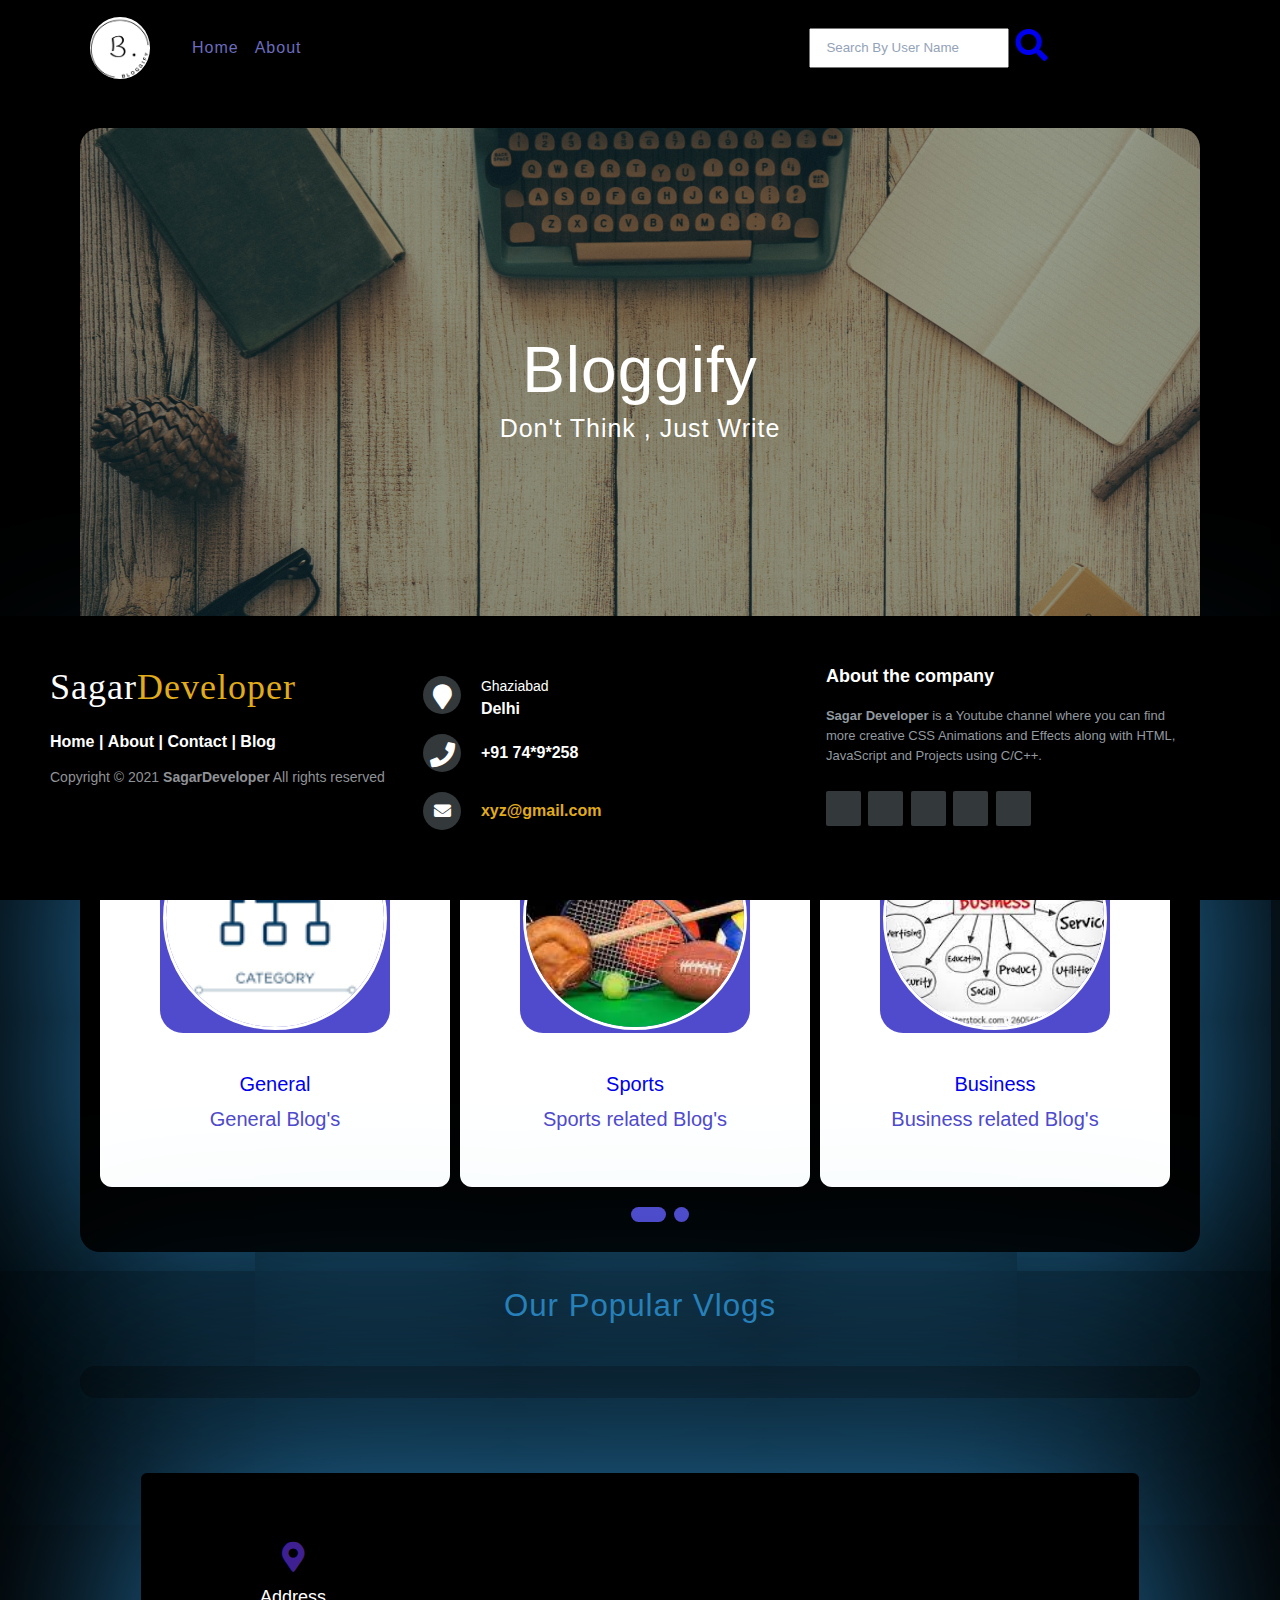
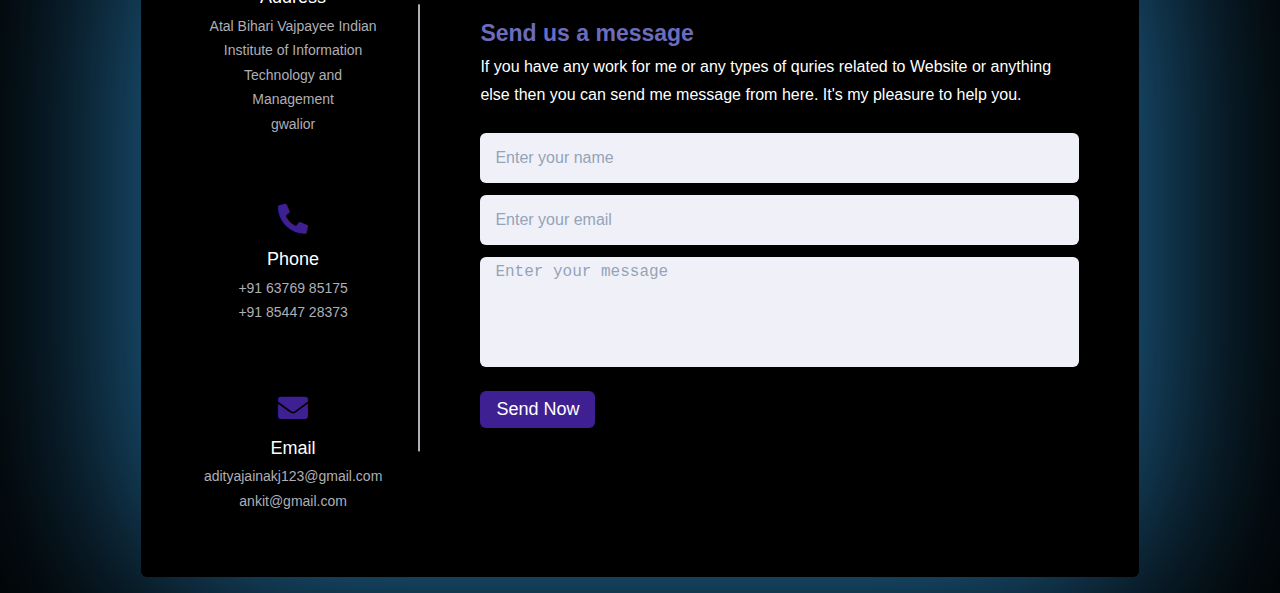
==== index.html @ 03b2f864 "first commit of frontend" ====
<!DOCTYPE html>
<html lang="en">

<head>
  <meta charset="UTF-8" />
  <meta http-equiv="X-UA-Compatible" content="IE=edge" />
  <meta name="viewport" content="width=device-width, initial-scale=1.0" />
  <title>Simply Blog || Start</title>
  <!-- favicon -->
  <link rel="shortcut icon" href="./assets/webkriti_blog.png" type="image/x-icon" />
  <!-- normalize -->
  <link rel="stylesheet" href="./css/normalize.css" />
  <link rel="stylesheet" href="./css/alert.css">
  <!-- font-awesome -->
  <link rel="stylesheet" href="https://cdnjs.cloudflare.com/ajax/libs/font-awesome/5.14.0/css/all.min.css" />
  <!-- main css -->
  <link rel="stylesheet" href="./css/main.css" />
  <link rel="stylesheet" href="./css/navbar.css">
</head>
<style>
  .checkbox {
    opacity: 0;
    position: absolute;
  }

  .checkbox-label {
    background-color: #111;
    width: 50px;
    height: 26px;
    border-radius: 50px;
    position: relative;
    padding: 5px;
    cursor: pointer;
    display: flex;
    justify-content: space-between;
    align-items: center;
  }

  .fa-moon {
    color: #f1c40f;
  }

  .fa-sun {
    color: #f39c12;
  }

  .checkbox-label .ball {
    background-color: #fff;
    width: 22px;
    height: 22px;
    position: absolute;
    left: 2px;
    top: 2px;
    border-radius: 50%;
    transition: transform 0.2s linear;
  }

  .checkbox:checked+.checkbox-label .ball {
    transform: translateX(24px);
  }

  /*  Support me if you like it */
  .support {
    position: absolute;
    right: 20px;
    bottom: 20px;
  }

  .support a {
    color: #292c35;
    font-size: 32px;
    backface-visibility: hidden;
    display: inline-block;
    transition: transform 0.2s ease;
  }

  .support a:hover {
    transform: scale(1.1);
  }
</style>

<body>

  <!-- nav-bar -->
  <nav class="navbar">
    <!-- header -->
    <div class="nav-center">
      <div class="nav-header">

        <a href="index.html" class="nav-logo"><img src="./assets/webkriti_blog.png" class="logo_bloggify" alt=""></a>
        <button type="button" class="btn nav-btn">
          <i class="fas fa-align-justify"></i>

        </button>
      </div>
      <!-- links -->
      <div class="nav-links">
        <div class="arrange">
          <a href="index.html" class="nav-link">Home</a>
          <a href="about.html" class="nav-link">
            About</a>
          <!-- <a href="tag-template.html" class="nav-link">Tags
          </a> -->
        </div>
        <div class="search_side">
          <div>
            <table>
              <tr>
                <th style="color: black;"> <input type="text" placeholder="Search By User Name" id="search"
                    style=" width: 200px; color: black; padding: 15px;"></th>
                <th> <a href="./search_user.html" style="margin-left: 5px ;"><i class="fa fa-search  fa-2x"
                      aria-hidden="true" id="search_icon"></i></a></th>
              </tr>
            </table>
          </div>
        </div>

        <div class="nav-link contact-link">
          <b id="sign_in"></b>

        </div>


      </div>
  </nav>
  <div id="alert">

  </div>
  <!-- end of nav -->
  <!-- main -->
  <main class="page">
    <header class="hero">

      <div class="hero-container">
        <div class="hero-text">
          <h1>Bloggify</h1>
          <h4>Don't think , just write</h4>
        </div>
      </div>

    </header>
    <!-- end of header -->
    <!-- recipies container -->
    <div class="catagories-heading">
      <h3>Top catogories</h3>
    </div>
    <div class="container1">
      <input type="radio" name="dot" id="one">
      <input type="radio" name="dot" id="two">
      <div class="main-carda">
        <div class="cardsa">
          <div class="carda">
            <a href="./catagories.html?General">
              <div class="content" id="general">
                <div class="img">
                  <img src="category_images/general_images.png" alt="">
                </div>
                <div class="details">
                  <div class="name">General</div>
                  <div class="job">General Blog's</div>
                </div>
              </div>
            </a>

          </div>
          <div class="carda">
            <a href="./catagories.html?Sports">
              <div class="content" id="sports">
                <div class="img">
                  <img src="category_images/sports.jpg" alt="">
                </div>
                <div class="details">
                  <div class="name">Sports</div>
                  <div class="job">Sports related Blog's</div>
                </div>
              </div>
            </a>

          </div>
          <div class="carda">
            <a href="./catagories.html?Business">
              <div class="content" id="business">
                <div class="img">
                  <img src="category_images/business.jpg" alt="">
                </div>
                <div class="details">
                  <div class="name">Business</div>
                  <div class="job">Business related Blog's</div>
                </div>
              </div>
          </div>
          </a>

        </div>
        <div class="cardsa">
          <div class="carda">
            <a href="./catagories.html?Lifestyle">
              <div class="content" id="lifestyle">
                <div class="img">
                  <img src="category_images/lifestyle.jpg" alt="">
                </div>
                <div class="details">
                  <div class="name">Lifestyle</div>
                  <div class="job">Lifestyle related Blog's</div>
                </div>
              </div>
            </a>

          </div>
          <div class="carda">
            <a href="./catagories.html?Techonology" onclick="all_blogs()">
              <div class="content" id="techonology">
                <div class="img">
                  <img src="category_images/technology.jpg" alt="">
                </div>
                <div class="details">
                  <div class="name">Techonology</div>
                  <div class="job">Techonology related Blog's</div>
                </div>
              </div>
            </a>

          </div>
          <div class="carda">
            <a href="./catagories.html?Health" onclick="all_blogs()">
              <div class="content" id="health">
                <div class="img">
                  <img src="category_images/health.jpg" alt="">
                </div>
                <div class="details">
                  <div class="name">Health</div>
                  <div class="job">Health Related Blog's</div>
                </div>
              </div>
            </a>

          </div>
        </div>
      </div>
      <div class="button">
        <label for="one" class=" active one"></label>
        <label for="two" class="two"></label>
      </div>
    </div>

    <section class="recipes-container">

      <!-- end tags container -->
      <div class="vlogs-list-heading">
        <div class="vlog-heading-helper">
          <p>
          <h3>Our Popular vlogs</h3>
          </p>
        </div>


      </div>
      <div class="recipes-list" id="blogs_cur" style="width: 100%;">
        <!-- single recipe -->
      </div>

      <!-- end recipies container -->
      <!-- beginning of top vlogger container -->


      <!-- </div>
         </div> -->

    </section>
  </main>

  <div class="contact_form">
    <div class="contact_container">
      <div class="contact_content">
        <div class="left-side">
          <div class="address details">
            <i class="fas fa-map-marker-alt"></i>
            <div class="topic">Address</div>
            <div class="text-one">Atal Bihari Vajpayee Indian Institute of Information Technology and Management</div>
            <div class="text-two">gwalior</div>
          </div>
          <div class="phone details">
            <i class="fas fa-phone-alt"></i>
            <div class="topic">Phone</div>
            <div class="text-one">+91 63769 85175</div>
            <div class="text-two">+91 85447 28373</div>
          </div>
          <div class="email details">
            <i class="fas fa-envelope"></i>
            <div class="topic">Email</div>
            <div class="text-one">adityajainakj123@gmail.com</div>
            <div class="text-two">ankit@gmail.com</div>
          </div>
        </div>
        <div class="right-side">
          <div class="topic-text">Send us a message</div>
          <p>If you have any work for me or any types of quries related to Website or anything else then you can send me
            message from here. It's my pleasure to help you.</p>
          <form action="#">
            <div class="input-box">
              <input type="text" id="contact_name" placeholder="Enter your name">
            </div>
            <div class="input-box">
              <input type="text" id="contact_email" placeholder="Enter your email">
            </div>
            <div class="input-box message-box">
              <textarea id="contact_message" placeholder="Enter your message"></textarea>
            </div>
            <div class="button">
              <input type="button" id="send_now" value="Send Now">
            </div>
          </form>
        </div>
      </div>
    </div>


  </div>



  <!-- end of main  -->
  <footer class="footer-distributed">

    <div class="footer-left">
      <h3>Sagar<span>Developer</span></h3>

      <p class="footer-links">
        <a href="#">Home</a>
        |
        <a href="#">About</a>
        |
        <a href="#">Contact</a>
        |
        <a href="#">Blog</a>
      </p>

      <p class="footer-company-name">Copyright © 2021 <strong>SagarDeveloper</strong> All rights reserved</p>
    </div>

    <div class="footer-center">
      <div>
        <i class="fa fa-map-marker"></i>
        <p><span>Ghaziabad</span>
          Delhi</p>
      </div>

      <div>
        <i class="fa fa-phone"></i>
        <p>+91 74*9*258</p>
      </div>
      <div>
        <i class="fa fa-envelope"></i>
        <p><a href="mailto:sagar00001.co@gmail.com">xyz@gmail.com</a></p>
      </div>
    </div>
    <div class="footer-right">
      <p class="footer-company-about">
        <span>About the company</span>
        <strong>Sagar Developer</strong> is a Youtube channel where you can find more creative CSS Animations
        and
        Effects along with
        HTML, JavaScript and Projects using C/C++.
      </p>
      <div class="footer-icons">
        <a href="#"><i class="fa fa-facebook"></i></a>
        <a href="#"><i class="fa fa-instagram"></i></a>
        <a href="#"><i class="fa fa-linkedin"></i></a>
        <a href="#"><i class="fa fa-twitter"></i></a>
        <a href="#"><i class="fa fa-youtube"></i></a>
      </div>
    </div>
  </footer>
  <script src="./Bconnection/contact_form.js"></script>
  <script src="./Bconnection/all_blogs_type.js"></script>
  <script src="./Bconnection/searchbyname.js"></script>
  <script src="./Bconnection/navbar.js"></script>
</body>
<script src="./js/app.js">
</script>

</html>
---- css/alert.css ----
.alert {
    padding: 20px;
    background-color: #f44336;
    color: white;
  }
  
  .closebtn {
    margin-left: 15px;
    color: white;
    font-weight: bold;
    float: right;
    font-size: 22px;
    line-height: 20px;
    cursor: pointer;
    transition: 0.3s;
  }
  
  .closebtn:hover {
    color: black;
  }
---- css/main.css ----
*,
::after,
::before {
  box-sizing: border-box;
}
/* handling scroll bar */
  ::-webkit-scrollbar{
   width: 1em;
   height: 1em;
}
::-webkit-scrollbar-track{
  background: linear-gradient(120deg,#2980b9, #8e44ad);
  
  border-radius: 100vw;
  
}

 ::-webkit-scrollbar-thumb{
  background-color: #3c3799;
  border: 0.25em solid #3c3799;
  border-radius: 100vw;
} 


@import url('https://fonts.googleapis.com/css2?family=Roboto:wght@400;500;600&family=Montserrat&display=swap');
html {
  font-size: 100%;
} /*16px*/

:root {
  /* colors */
  --primary-100: #e2e0ff;
  --primary-200: #c1beff;
  --primary-300: #a29dff;
  --primary-400: #837dff;
  --primary-500: #645cff;
  --primary-600: #504acc;
  --primary-700: #3c3799;
  --primary-800: #282566;
  --primary-900: #141233;

  /* grey */
  --grey-50: #f8fafc;
  --grey-100: #f1f5f9;
  --grey-200: #e2e8f0;
  --grey-300: #cbd5e1;
  --grey-400: #94a3b8;
  --grey-500: #64748b;
  --grey-600: #475569;
  --grey-700: #334155;
  --grey-800: #1e293b;
  --grey-900: #0f172a;
  /* rest of the colors */
  --black: #222;
  --white: #fff;
  --red-light: #f8d7da;
  --red-dark: #842029;
  --green-light: #d1e7dd;
  --green-dark: #0f5132;

  /* fonts  */
  --headingFont: 'Roboto', sans-serif;
  --bodyFont: 'Nunito', sans-serif;
  --smallText: 0.7em;
  /* rest of the vars */
  --backgroundColor: var(--grey-50);
  --textColor: var(--grey-900);
  --borderRadius: 0.25rem;
  --letterSpacing: 1px;
  --transition: 0.3s ease-in-out all;
  --max-width: 1120px;
  --fixed-width: 600px;

  /* box shadow*/
  --shadow-1: 0 1px 3px 0 rgba(0, 0, 0, 0.1), 0 1px 2px 0 rgba(0, 0, 0, 0.06);
  --shadow-2: 0 4px 6px -1px rgba(0, 0, 0, 0.1),
    0 2px 4px -1px rgba(0, 0, 0, 0.06);
  --shadow-3: 0 10px 15px -3px rgba(0, 0, 0, 0.1),
    0 4px 6px -2px rgba(0, 0, 0, 0.05);
  --shadow-4: 0 20px 25px -5px rgba(0, 0, 0, 0.1),
    0 10px 10px -5px rgba(0, 0, 0, 0.04);
}
*{
  margin: 0;
  padding: 0;
}
body {
  /* background: var(--backgroundColor); */
  /* background: linear-gradient(120deg,#2980b9, #8e44ad); */
  background-color: black;
  font-family: var(--bodyFont);
  font-weight: 400;
  line-height: 1.75;
  color: var(--textColor);
 
 
  
 
}

p {
  margin-top: 0;
  margin-bottom: 1.5rem;
  max-width: 40em;
}

h1,
h2,
h3,
h4,
h5 {
  margin: 0;
  margin-bottom: 1.38rem;
  font-family: var(--headingFont);
  font-weight: 400;
  line-height: 1.3;
  text-transform: capitalize;
  letter-spacing: var(--letterSpacing);
}

h1 {
  margin-top: 0;
  font-size: 3.052rem;
}

h2 {
  font-size: 2.441rem;
}

h3 {
  font-size: 1.953rem;
}

h4 {
  font-size: 1.563rem;
}

h5 {
  font-size: 1.25rem;
}

small,
.text-small {
  font-size: var(--smallText);
}

a {
  text-decoration: none;
}
ul {
  list-style-type: none;
  padding: 0;
}

.img {
  width: 100%;
  display: block;
  object-fit: cover;
}
/* buttons */

.btn {
  cursor: pointer;
  color: var(--white);
  /* background: var(--primary-500); */
  background-color: black;
  border: transparent;
  border-radius: var(--borderRadius);
  letter-spacing: var(--letterSpacing);
  padding: 0.375rem 0.75rem;
  box-shadow: var(--shadow-1);
  transition: var(--transtion);
  text-transform: capitalize;
  display: inline-block;
}
.btn:hover {
  background: var(--primary-700);
  box-shadow: var(--shadow-3);
}
.btn-hipster {
  color: var(--primary-500);
  background: var(--primary-200);
}
.btn-hipster:hover {
  color: var(--primary-200);
  background: var(--primary-700);
}
.btn-block {
  width: 100%;
}

/* alerts */
.alert {
  padding: 0.375rem 0.75rem;
  margin-bottom: 1rem;
  border-color: transparent;
  border-radius: var(--borderRadius);
}

.alert-danger {
  color: var(--red-dark);
  background: var(--red-light);
}
.alert-success {
  color: var(--green-dark);
  background: var(--green-light);
}
/* form */

.form {
  width: 90vw;
  max-width: var(--fixed-width);
  background: var(--white);
  border-radius: var(--borderRadius);
  box-shadow: var(--shadow-2);
  padding: 2rem 2.5rem;
  margin: 3rem auto;
}
.form-label {
  display: block;
  font-size: var(--smallText);
  margin-bottom: 0.5rem;
  text-transform: capitalize;
  letter-spacing: var(--letterSpacing);
}
.form-input,
.form-textarea {
  width: 100%;
  padding: 0.375rem 0.75rem;
  border-radius: var(--borderRadius);
  background: var(--backgroundColor);
  border: 1px solid var(--grey-200);
}

.form-row {
  margin-bottom: 1rem;
}

.form-textarea {
  height: 7rem;
}
::placeholder {
  font-family: inherit;
  color: var(--grey-400);
}
.form-alert {
  color: var(--red-dark);
  letter-spacing: var(--letterSpacing);
  text-transform: capitalize;
}
/* alert */

@keyframes spinner {
  to {
    transform: rotate(360deg);
  }
}

.loading {
  width: 6rem;
  height: 6rem;
  border: 5px solid var(--grey-400);
  border-radius: 50%;
  border-top-color: var(--primary-500);
  animation: spinner 0.6s linear infinite;
}
.loading {
  margin: 0 auto;
}
/* title */

.title {
  text-align: center;
}

.title-underline {
  background: var(--primary-500);
  width: 7rem;
  height: 0.25rem;
  margin: 0 auto;
  margin-top: -1rem;
}


/*
=============== 
Navbar
===============
*/
@keyframes fade{
   0%{
    opacity: 0;
   }
   100%{
    opacity: 1;
   }
}
.logo_bloggify{
  width: 60px;
  border-radius: 50%;
  margin: 10px;
}
.navbar{
  
 display: flex;
  justify-content: center;
  align-items: center;
 z-index:100;
 position: sticky;
 width: 100%;
 /* background: linear-gradient(120deg,#2980b9, #8e44ad); */
 
 
}
.nav-center{
  width: 100vw;
  max-width: var(--max-width);
}
.nav-header{
  height: 6rem;
  display: flex;
  justify-content: space-between;
  align-items: center;
}
/* .nav-header img{
  width: 200px;
} */
.nav-logo{
  display: flex;
  align-items: center;
}
.nav-btn{
  padding: 0.15rem 0.75 rem;
}
.nav-btn{
  font-size: 1.25rem;
}
/* representing div having a lot links within */
.nav-links{
  display: flex;
  flex-direction: column;
  height: 0px;
  overflow: hidden;
  transition: var(--transition);
}
.show-links{
  height: 310px;
}
.nav-link{
  display: block;
  text-align: center;
  text-transform: capitalize;
  /* color: white; */
  letter-spacing: var(--letterSpacing);
  padding: 1rem 0;
  border-top: 1px solid;
  font-weight: 500;
  color: rgb(108, 108, 190);

}
.nav-link:hover{
  color: var(--primary-500);
  
}
.contact-link a{
  padding: 0.15rem 1rem;
  background: linear-gradient(120deg,#2980b9, #8e44ad);
}
#dropdown{
  background: linear-gradient(120deg,#2980b9, #8e44ad);
 border: 1px solid black;
 border-radius: 15px;
 color: white;
}
.value{
  color: black;
}

@media screen and (min-width: 992px) {
  .nav-btn{
    display: none;
  }
  .navbar{
    height: 6rem;
  }
  .nav-center{
    display: flex;
    align-items: center;
    justify-content: space-between;
    width: 100%;
    
  }
  .nav-header{
    height: auto;
    margin-right:2rem ;
  }
  .nav-links{
    flex-direction: row;
    width: 100%;
    justify-content: space-between;
    align-items: center;
    height: auto;
    margin-right: 2px;
  }
  .arrange{
    display: flex;
    flex-direction: row;
    width: 50%;
  }
  .nav-link{
    padding: 0;
    border-top: none;
    margin-right: 1rem;
    font-size: 1rem;
  }
  
}

/* ==========
 Page
  ===========
*/
 .page{
 
  width: 90vw;
  max-width: var(--max-width);
  margin: 0 auto;
  padding-top: 2rem;
  min-height: calc(100vh);

 }
/* ==========
 Footer
  ===========
*/
.page-footer{
  height: 4rem;
  /* background: var(--black); */
  color: var(--white);
  display: flex;
  align-items: center;
  justify-content:center ;
 
}

.page-footer p{
  margin-bottom: 0px;
}
/* ==========
  hero
  ===========
*/
.hero{
  height: 60vh;
 
  /*  */
  margin-top: 0;
  background: url(../assets/main.jpg) center/cover no-repeat;
 margin-bottom: 2rem;
 border-radius: var(--borderRadius);
 position: relative;
 /* box-shadow: 20px -20px 20px; */
 border-radius: 20px;
 
}

.hero-container{
  position: absolute;
  width: 100%;
  height: 100%;
  top: 0;
  left: 0;
  background: rgba(0, 0, 0, 0.372);
  border-radius: var(--borderRadius);
  display: flex;
  align-items: center;
  justify-content: center;  
}
.hero-text{
  text-align: center;
  color:var(--white);
  
}


@media screen and (min-width : 760px){
  .hero-text h1{
    font-size: 4rem;
     margin-bottom: 0px;
  }
}
/* ==========
 recipes
  ===========
*/

.recipes-container{
  
  display: grid;
  /* this will add gaps below and above */
  /* gap: 2rem 1rem;  */
  /* box-shadow: 20px -20px 20px; */
}

.tags-container{
  
  /* order 1 will place tags - container at last */
  order: 1;
  display: flex;
  flex-direction: column;
  padding-bottom: 3rem;
}

.recipes-list {
  display: grid;
  grid-template-columns: 1fr;
  gap: 2rem 1rem;
  padding: 1rem;
  max-height: 100vh;
  overflow-x: hidden;
  overflow-y: scroll;
  box-shadow: 0px 0px  220px #2980b9;
  margin-bottom: 2rem;
  border-radius: 15px;
}
.vlogs-list-heading{
 
  /* background-color: blue; */
  text-align: center;
  font-family: sans-serif;
  font-weight: 600;
  font-size: larger;
  margin-top: 10px;
}
.vlog-heading-helper{
 text-align: center;
color:#2980b9;
}
/* .tags-list{
  display: grid;
  grid-template-columns: 1fr 1fr 1fr;
 
} */
.tags-list a{
text-transform: capitalize;
display: block;
color: var(--grey-500);
transition: var(--transition);
}
.tags-list a:hover{
  color: var(--primary-500);
}
.recipe{
  display: block;
 
}
.recipe h5{
  margin-bottom: 0px;
  margin-top: 0.5rem;
  /* this specifies how closer will lines will be */
  line-height: 1;
  color: var(--grey-700);
}
.recipe p{
  margin-bottom: 0px;
 
}

/* when width is minimum 576 */

@media screen and (min-width: 576px){
  .recipes-list{
    grid-template-columns: 1fr 1fr;
    
  }
  /* setting height is imp as we will changing to grid each will have 
  different height */
  .recipe-img{
    height: 10rem;
    border-radius: 5%;
  }


}
/* if length is intermediate */
@media screen and (min-width : 992px){
     .recipes-container{
      grid-template-columns:  1fr ;
      gap: 1rem;
     }
     .tags-container{
      order: 0;
     }
     .recipe p{
      font-size: 0.85rem;
     }
    .tags-list{
      display: grid;
      grid-template-columns: 1fr ;
    }
}
/* /* if size increses then size will increse as well* */
@media screen and (min-width:1200px){
  .recipe h5{
    font-size: 1.15rem;
  }

  .recipes-list{
    grid-template-columns: 1fr 1fr 1fr ;
  }
} 


.cards{
  display: grid;
  grid-template-columns: repeat(auto-fit,minmax(400px,1fr));
  padding: 20px;
  grid-gap: 40px;
background-color:  blue;
}
.card{
  background-color: #1c1b29;
  /* background-color: yellow; */
  border-radius: 20px;
  /* box-shadow: 20px 20px 20px; */
 /* height: 10%; */
}
.container{
  position: relative;
  clip-path: polygon(0 0,100% 0, 100% 85%, 0 100%);

}
img{
  width: 100%;
  display: block;
  border-radius: 20px 20px 0 0;
}
.container:after{
  content: "";
  height: 100%;
  width: 100%;
  position: absolute;
  top: 0;
  left: 0;
  border-radius: 20px 20px 0 0;
  opacity: 0.7;
}
.card1>.container:after{
  background-image: linear-gradient(
      135deg,
      #0100ec,
      #fb36f4
  );
}
.card2>.container:after{
  background-image: linear-gradient(
      135deg,
      #2bdce3,
      #42ffdb
  );
}
.card3>.container:after{
  background-image: linear-gradient(
      135deg,
      #ffab1d,
      #f8501c
  );
}
.details{
  padding: 20px 10px;
}
.details>h3{
  color: #ffffff;
  font-weight: 600;
  font-size: 18px;
  margin: 10px 0 15px 0;
}
.details>p{
  color: #a0a0a0;
  font-size: 15px;
  line-height: 30px;
  font-weight: 400;
}
/* =========================================
==========================================
sliding catagories */

.catagories-heading{
   text-align: center;
   color: #3287d2;
}
::selection{
  background: #3287d2;
  color: #fff;
}
.container1{
  margin: auto;
  /* max-width: 950px; */
  width: 100%;
  overflow: hidden;
  padding: 10px 0;
 border-radius: 20px;
box-shadow: 0px 0px  220px #2980b9;

}
.container1 .main-carda{
  display: flex;
  justify-content: space-evenly;
  width: 200%;
  transition: 1s;
}
#two:checked ~ .main-carda{
  margin-left: -100%;
}
.container1 .main-carda .cardsa{
  width: calc(100% / 2 - 10px);
  display: flex;
  flex-wrap: wrap;
  margin: 0 20px;
  justify-content: space-between;
}
.main-carda .cardsa .carda{
  width: calc(100% / 3 - 10px);
  background: #fff;
  border-radius: 12px;
  padding: 30px;
  box-shadow: 0 5px 10px rgba(0, 0, 0, 0.25);
  transition: all 0.4s ease;
}
.main-carda .cardsa .carda:hover{
  transform: translateY(-15px);
}
.cardsa .carda .content{
  /* will keep all objects in center and  in flex */
  width: 100%;
  display: flex;
  flex-direction: column;
  justify-content: center;
  align-items: center;
  text-align: center;
}
.cardsa .carda .content .img{
  height: 230px;
  width: 230px;
  border-radius: 10%;
  padding: 3px;
  background:var(--primary-600);
  margin-bottom: 14px;
}
.carda .content .img img{
  height: 100%;
  width: 100%;
  border: 3px solid #ffff;
  border-radius: 50%;
  object-fit: cover;
}
.carda .content .name{
  font-size: 20px;
  font-weight: 500;
}
.carda .content .job{
  font-size: 20px;
  color: var(--primary-600);
}
.carda .content .media-icons{
  margin-top: 10px;
  display: flex;

}
.media-icons a{
  text-align: center;
  line-height: 33px;
  height: 35px;
  width: 35px;
  margin: 0 4px;
  font-size: 14px;
  color: #FFF;
  border-radius: 50%;
  border: 2px solid transparent;
  background:var(--primary-600);
  transition: all 0.3s ease;
}
.media-icons a:hover{
  color:var(--primary-600);
  background-color: #fff;
  border-color:var(--primary-600);
}
 .container1 .button{
  max-height: 40%;
  width: 100%;
  display: flex;
  justify-content: center;
  margin: 20px;
}
.button label{
  height: 15px;
  width: 15px;
  border-radius: 20px;
  background: var(--primary-600);
  margin: 0 4px;
  cursor: pointer;
  transition: all 0.5s ease;
}
.button label.active{
  width: 35px;
}
#one:checked ~ .button .one{
  width: 35px;
}
#one:checked ~ .button .two{
  width: 15px;
}
#two:checked ~ .button .one{
  width: 15px;
}
#two:checked ~ .button .two{
  width: 35px;
}
input[type="radio"]{
  display: none;
}
@media (max-width: 768px) {
  .main-carda .cardsa .carda{
    margin: 20px 0 10px 0;
    width: calc(100% / 2 - 10px);
  }
}
@media (max-width: 600px) {
  .main-carda .cardsa .carda{
    /* margin: 20px 0 10px 0; */
    width: 100%;
  }
}







/* // css of contact form  */
.contact_container{
  width: 80%;
  height: 80%;
  margin-top: 3vh;
  background: black;
  border-radius: 6px;
  padding: 20px 60px 30px 40px;
  box-shadow: 0 5px 10px rgba(0, 0, 0, 0.2);
  color: white;
box-shadow: 0px 0px  220px #2980b9;
}
.contact_container .contact_content{
  display: flex;
  align-items: center;
  justify-content: space-between;
}
.contact_container .contact_content .left-side{
  width: 25%;
  height: 100%;
  display: flex;
  flex-direction: column;
  align-items: center;
  justify-content: center;
  margin-top: 15px;
  position: relative;
}
.contact_content .left-side::before{
  content: '';
  position: absolute;
  height: 70%;
  width: 2px;
  right: -15px;
  top: 50%;
  transform: translateY(-50%);
  background: #afafb6;
}
.contact_content .left-side .details{
  margin: 14px;
  text-align: center;
}
.contact_content .left-side .details i{
  font-size: 30px;
  color: #3e2093;
  margin-bottom: 10px;
}
.contact_content .left-side .details .topic{
  font-size: 18px;
  font-weight: 500;
}
.contact_content .left-side .details .text-one,
.contact_content .left-side .details .text-two{
  font-size: 14px;
  color: #afafb6;
}


.contact_container .contact_content .right-side{
  width: 75%;
  margin-left: 75px;
}
.contact_content .right-side .topic-text{
  font-size: 23px;
  font-weight: 600;
  color: rgb(108, 108, 190)
  
}
.right-side .input-box{
  height: 50px;
  width: 100%;
  margin: 12px 0;
}
.right-side .input-box input,
.right-side .input-box textarea{
  height: 100%;
  width: 100%;
  border: none;
  outline: none;
  font-size: 16px;
  background: #F0F1F8;
  border-radius: 6px;
  padding: 0 15px;
  resize: none;
}
.right-side .message-box{
  min-height: 110px;
}
.right-side .input-box textarea{
  padding-top: 6px;
}
.right-side .button{
  display: inline-block;
  margin-top: 12px;
}
.right-side .button input[type="button"]{
  color: #fff;
  font-size: 18px;
  outline: none;
  border: none;
  padding: 8px 16px;
  border-radius: 6px;
  background: #3e2093;
  cursor: pointer;
  transition: all 0.3s ease;
}
.button input[type="button"]:hover{
  background: #5029bc;
}

@media (max-width: 950px) {
  .contact_container{
    width: 90%;
    padding: 30px 40px 40px 35px ;
  }
  .contact_container .contact_content .right-side{
   width: 75%;
   margin-left: 55px;
}
}
@media (max-width: 820px) {
  .contact_container{
    margin: 40px 0;
    height: 100%;
  }
  .contact_container .contact_content{
    flex-direction: column-reverse;
  }
 .contact_container .contact_content .left-side{
   width: 100%;
   flex-direction: row;
   margin-top: 40px;
   justify-content: center;
   flex-wrap: wrap;
 }
 .contact_container .contact_content .left-side::before{
   display: none;
 }
 .contact_container .contact_content .right-side{
   width: 100%;
   margin-left: 0;
 }
}


.contact_form{
  display: flex;
  align-items: center;
  justify-content: center;
  margin: 1rem;
  
}

/* catagory container */
footer {
  position: fixed;
  bottom: 0;
}

@media (max-height:800px) {
  footer {
      position: static;
  }
  header {
      padding-top: 40px;
  }
}

.footer-distributed {
  background-color: black;
  box-sizing: border-box;
  width: 100%;
  text-align: left;
  font: bold 16px sans-serif;
  padding: 50px 50px 60px 50px;
  margin-top: 80px;
}

.footer-distributed .footer-left, .footer-distributed .footer-center, .footer-distributed .footer-right {
  display: inline-block;
  vertical-align: top;
}

/* Footer left */

.footer-distributed .footer-left {
  width: 30%;
}

.footer-distributed h3 {
  color: #ffffff;
  font: normal 36px 'Cookie', cursive;
  margin: 0;
}


.footer-distributed h3 span {
  color: #e0ac1c;
}

/* Footer links */

.footer-distributed .footer-links {
  color: #ffffff;
  margin: 20px 0 12px;
}

.footer-distributed .footer-links a {
  display: inline-block;
  line-height: 1.8;
  text-decoration: none;
  color: inherit;
}

.footer-distributed .footer-company-name {
  color: #8f9296;
  font-size: 14px;
  font-weight: normal;
  margin: 0;
}

/* Footer Center */

.footer-distributed .footer-center {
  width: 35%;
}

.footer-distributed .footer-center i {
  background-color: #33383b;
  color: #ffffff;
  font-size: 25px;
  width: 38px;
  height: 38px;
  border-radius: 50%;
  text-align: center;
  line-height: 42px;
  margin: 10px 15px;
  vertical-align: middle;
}

.footer-distributed .footer-center i.fa-envelope {
  font-size: 17px;
  line-height: 38px;
}

.footer-distributed .footer-center p {
  display: inline-block;
  color: #ffffff;
  vertical-align: middle;
  margin: 0;
}

.footer-distributed .footer-center p span {
  display: block;
  font-weight: normal;
  font-size: 14px;
  line-height: 2;
}

.footer-distributed .footer-center p a {
  color: #e0ac1c;
  text-decoration: none;
  ;
}

/* Footer Right */

.footer-distributed .footer-right {
  width: 30%;
}

.footer-distributed .footer-company-about {
  line-height: 20px;
  color: #92999f;
  font-size: 13px;
  font-weight: normal;
  margin: 0;
}

.footer-distributed .footer-company-about span {
  display: block;
  color: #ffffff;
  font-size: 18px;
  font-weight: bold;
  margin-bottom: 20px;
}

.footer-distributed .footer-icons {
  margin-top: 25px;
}

.footer-distributed .footer-icons a {
  display: inline-block;
  width: 35px;
  height: 35px;
  cursor: pointer;
  background-color: #33383b;
  border-radius: 2px;
  font-size: 20px;
  color: #ffffff;
  text-align: center;
  line-height: 35px;
  margin-right: 3px;
  margin-bottom: 5px;
}

.footer-distributed .footer-icons a:hover {
  background-color: #3F71EA;
}

.footer-links a:hover {
  color: #3F71EA;
}

@media (max-width: 880px) {
  .footer-distributed .footer-left, .footer-distributed .footer-center, .footer-distributed .footer-right {
      display: block;
      width: 100%;
      margin-bottom: 40px;
      text-align: center;
  }
  .footer-distributed .footer-center i {
      margin-left: 0;
  }
}
---- css/navbar.css ----
.search_side{
    margin: auto;
     display: grid;
      grid-template-columns: 1fr ;
  }
  #search_icon{
   padding-right: 1.2rem;
   cursor: pointer;
  }
  #search{
       /* width: 50%; */
       height: 4.5vh;
  }
  #search_icon:hover{
    color: aqua;
  }
  @media screen and (max-width : 992px){
    .search_side table{
      margin-top: 13px;
    }
  }
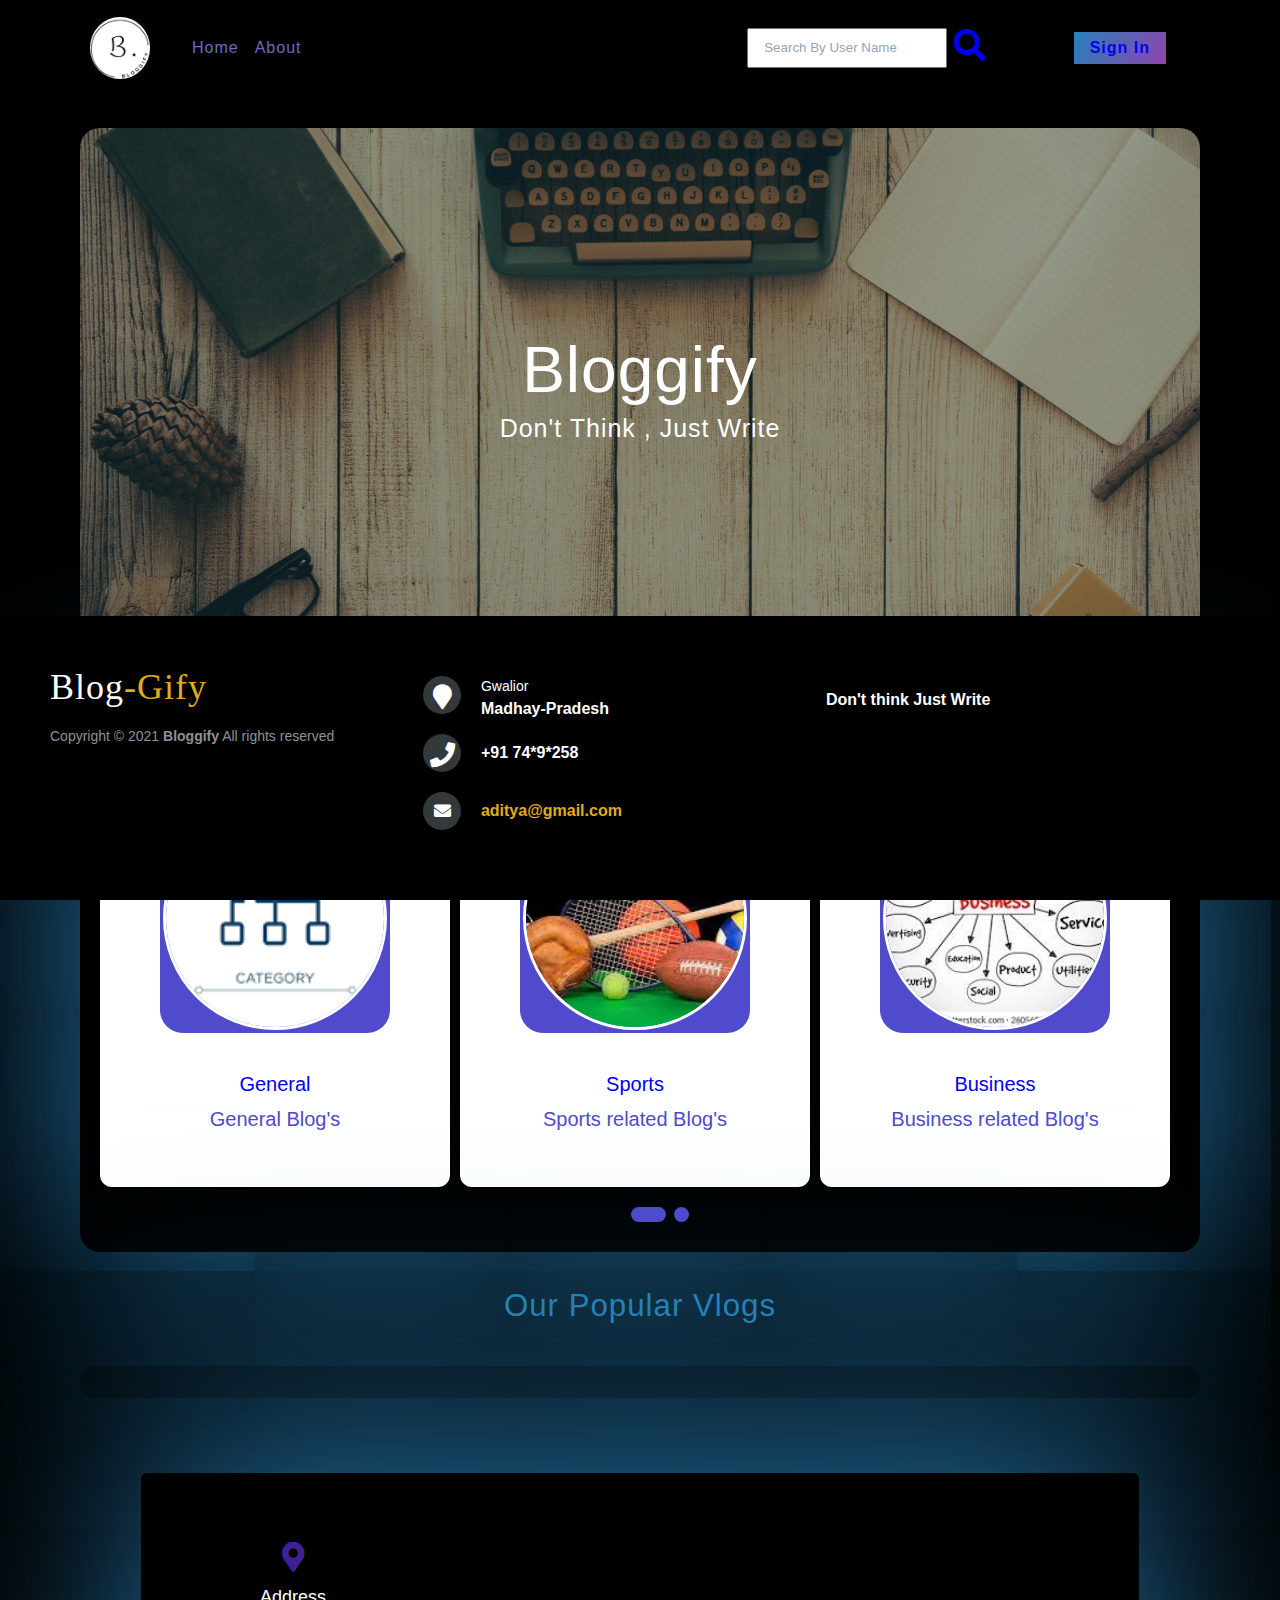
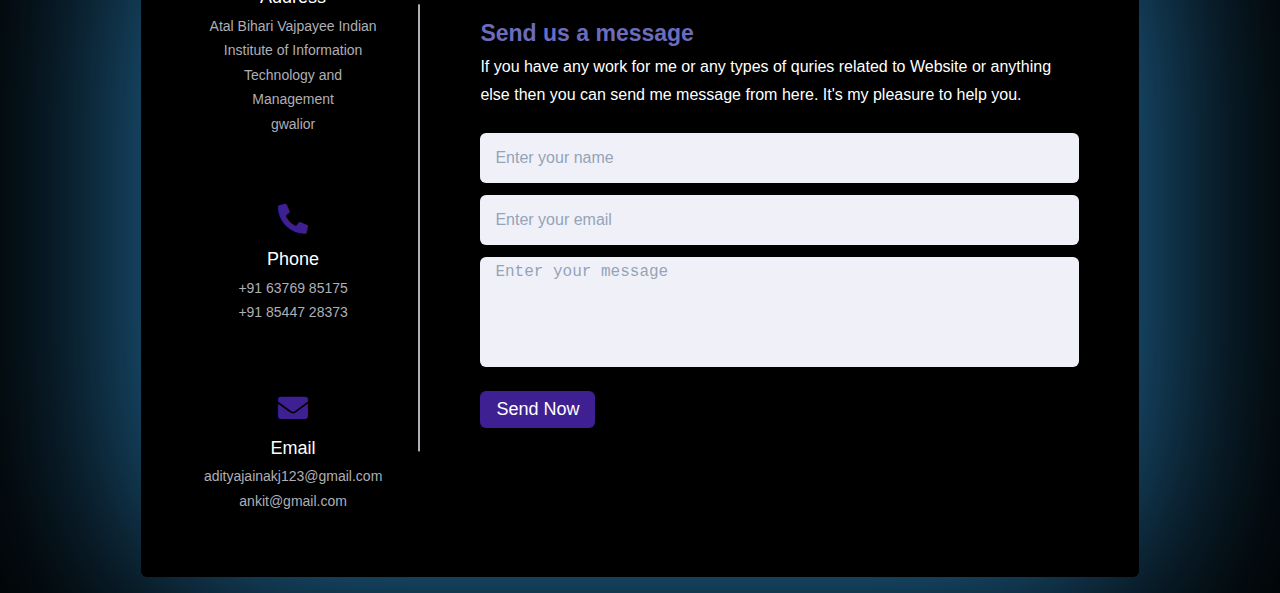
==== commit a370a6d7: "fotter is now good" ====
--- a/index.html
+++ b/index.html
@@ -116,7 +116,7 @@
         </div>
 
         <div class="nav-link contact-link">
-          <b id="sign_in"></b>
+          <b id="sign_in"><a href="./sign-in/sign-in.html" class="contact_form up">Sign In</a></b>
 
         </div>
 
@@ -323,26 +323,26 @@
   <footer class="footer-distributed">
 
     <div class="footer-left">
-      <h3>Sagar<span>Developer</span></h3>
+      <h3>Blog<span>-gify</span></h3>
 
       <p class="footer-links">
-        <a href="#">Home</a>
+        <!-- <a href="#">Home</a>
         |
         <a href="#">About</a>
         |
         <a href="#">Contact</a>
         |
-        <a href="#">Blog</a>
+        <a href="#">Blog</a> -->
       </p>
 
-      <p class="footer-company-name">Copyright © 2021 <strong>SagarDeveloper</strong> All rights reserved</p>
+      <p class="footer-company-name">Copyright © 2021 <strong>Bloggify</strong> All rights reserved</p>
     </div>
 
     <div class="footer-center">
       <div>
         <i class="fa fa-map-marker"></i>
-        <p><span>Ghaziabad</span>
-          Delhi</p>
+        <p><span>Gwalior</span>
+          Madhay-Pradesh</p>
       </div>
 
       <div>
@@ -351,23 +351,24 @@
       </div>
       <div>
         <i class="fa fa-envelope"></i>
-        <p><a href="mailto:sagar00001.co@gmail.com">xyz@gmail.com</a></p>
+        <p><a href="mailto:sagar00001.co@gmail.com">aditya@gmail.com</a></p>
       </div>
     </div>
     <div class="footer-right">
       <p class="footer-company-about">
-        <span>About the company</span>
-        <strong>Sagar Developer</strong> is a Youtube channel where you can find more creative CSS Animations
+        
+        <!-- <strong>Sagar Developer</strong> is a Youtube channel where you can find more creative CSS Animations
         and
         Effects along with
-        HTML, JavaScript and Projects using C/C++.
+        HTML, JavaScript and Projects using C/C++. -->
       </p>
       <div class="footer-icons">
-        <a href="#"><i class="fa fa-facebook"></i></a>
+        <span style="color: white;">Don't think Just Write</span>
+        <!-- <a href="#"><i class="fa fa-facebook"></i></a>
         <a href="#"><i class="fa fa-instagram"></i></a>
         <a href="#"><i class="fa fa-linkedin"></i></a>
         <a href="#"><i class="fa fa-twitter"></i></a>
-        <a href="#"><i class="fa fa-youtube"></i></a>
+        <a href="#"><i class="fa fa-youtube"></i></a> -->
       </div>
     </div>
   </footer>
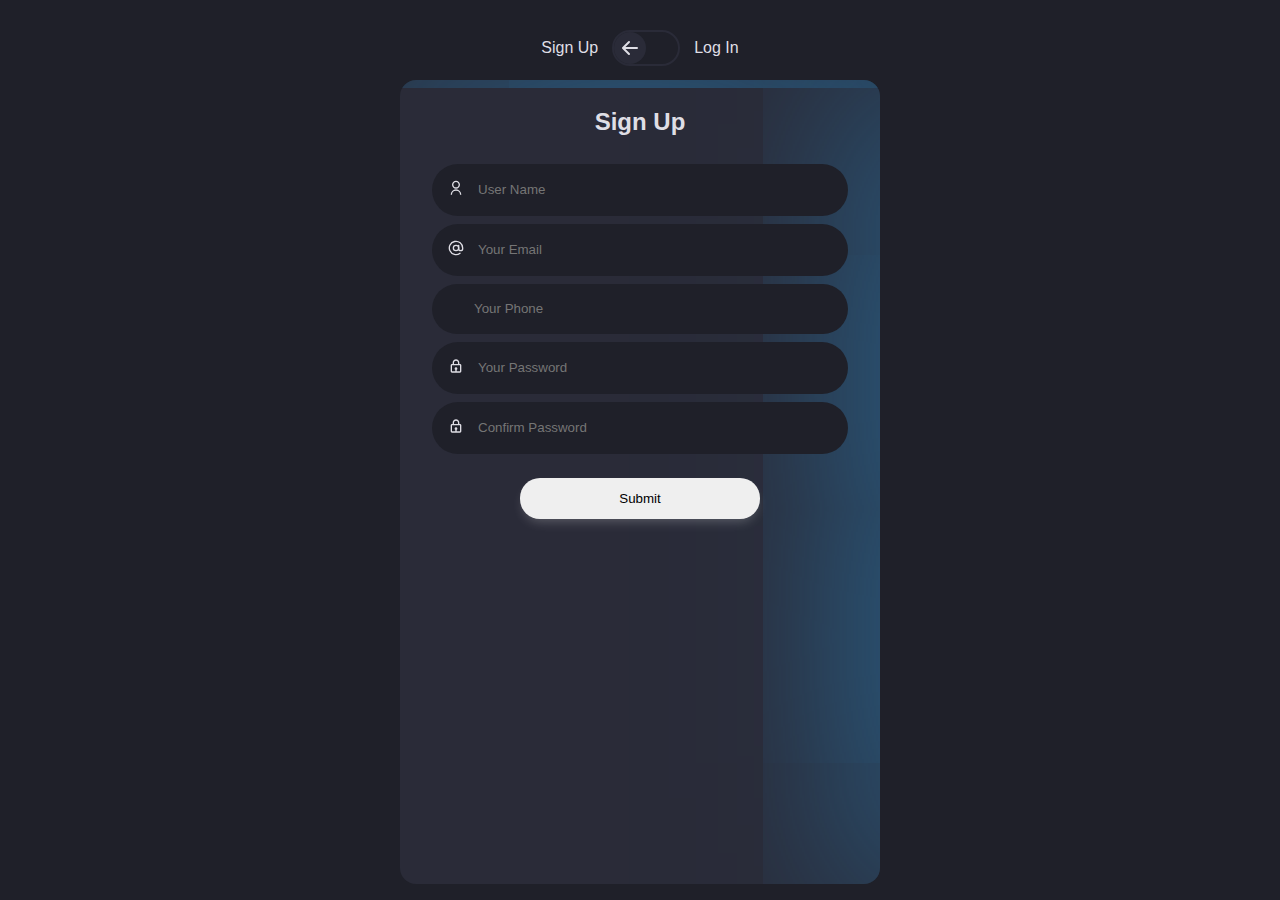
==== commit b6c4690f: "logo now updated" ====
--- a/index.html
+++ b/index.html
@@ -1,383 +1,125 @@
 <!DOCTYPE html>
 <html lang="en">
+<head>
+    <meta charset="UTF-8">
+    <meta http-equiv="X-UA-Compatible" content="IE=edge">
+    <meta name="viewport" content="width=device-width, initial-scale=1.0">
+    <title>Sign-Up</title>
+    <link rel="stylesheet" href="newmain.css">
+    <link rel="stylesheet" href="https://cdnjs.cloudflare.com/ajax/libs/font-awesome/5.14.0/css/all.min.css" />
+  <link rel="shortcut icon" href="./assets/webkriti_blog.png" type="image/x-icon" />
 
-<head>
-  <meta charset="UTF-8" />
-  <meta http-equiv="X-UA-Compatible" content="IE=edge" />
-  <meta name="viewport" content="width=device-width, initial-scale=1.0" />
-  <title>Simply Blog || Start</title>
-  <!-- favicon -->
-  <link rel="shortcut icon" href="./assets/webkriti_blog.png" type="image/x-icon" />
-  <!-- normalize -->
-  <link rel="stylesheet" href="./css/normalize.css" />
-  <link rel="stylesheet" href="./css/alert.css">
-  <!-- font-awesome -->
-  <link rel="stylesheet" href="https://cdnjs.cloudflare.com/ajax/libs/font-awesome/5.14.0/css/all.min.css" />
-  <!-- main css -->
-  <link rel="stylesheet" href="./css/main.css" />
-  <link rel="stylesheet" href="./css/navbar.css">
+    <link rel="stylesheet" href="https://cdnjs.cloudflare.com/ajax/libs/font-awesome/4.7.0/css/font-awesome.min.css">
+    <link rel="stylesheet" href="./css/alert.css">
 </head>
 <style>
-  .checkbox {
-    opacity: 0;
-    position: absolute;
-  }
-
-  .checkbox-label {
-    background-color: #111;
-    width: 50px;
-    height: 26px;
-    border-radius: 50px;
-    position: relative;
-    padding: 5px;
-    cursor: pointer;
-    display: flex;
-    justify-content: space-between;
-    align-items: center;
-  }
-
-  .fa-moon {
-    color: #f1c40f;
-  }
-
-  .fa-sun {
-    color: #f39c12;
-  }
-
-  .checkbox-label .ball {
-    background-color: #fff;
-    width: 22px;
-    height: 22px;
-    position: absolute;
-    left: 2px;
-    top: 2px;
-    border-radius: 50%;
-    transition: transform 0.2s linear;
-  }
-
-  .checkbox:checked+.checkbox-label .ball {
-    transform: translateX(24px);
-  }
-
-  /*  Support me if you like it */
-  .support {
-    position: absolute;
-    right: 20px;
-    bottom: 20px;
-  }
-
-  .support a {
-    color: #292c35;
-    font-size: 32px;
-    backface-visibility: hidden;
-    display: inline-block;
-    transition: transform 0.2s ease;
-  }
-
-  .support a:hover {
-    transform: scale(1.1);
+  .fa-phone{
+    width: 2rem;
+    height: 1rem;
   }
 </style>
+<body>
+  <div id="alert">
+    
+  </div>
+    <div class="container">
+        <input id="input" class="input" type="checkbox" />
+      
+        <label for="input" class="toggle">
+          <span class="text sign-text">Sign Up</span>
+          <span class="icon">
+            <svg class="arrow" stroke="currentColor" fill="currentColor" stroke-width="0" viewBox="0 0 16 16" height="32" width="32" xmlns="http://www.w3.org/2000/svg">
+              <path fill-rule="evenodd" d="M12 8a.5.5 0 0 1-.5.5H5.707l2.147 2.146a.5.5 0 0 1-.708.708l-3-3a.5.5 0 0 1 0-.708l3-3a.5.5 0 1 1 .708.708L5.707 7.5H11.5a.5.5 0 0 1 .5.5z"></path>
+            </svg>
+          </span>
+          <span class="text log-text">Log In</span>
+        </label>
+      
+        <div class="card">
+          <div class="content sign">
+            <h2 class="title">Sign Up</h2>
+            <div class="fields">
+              <label class="field">
+                <div class="icon">
+                  <svg stroke="currentColor" fill="currentColor" stroke-width="0" viewBox="0 0 24 24" height="1em" width="1em" xmlns="http://www.w3.org/2000/svg">
+                    <g>
+                      <path fill="none" d="M0 0h24v24H0z"></path>
+                      <path d="M4 22a8 8 0 1 1 16 0h-2a6 6 0 1 0-12 0H4zm8-9c-3.315 0-6-2.685-6-6s2.685-6 6-6 6 2.685 6 6-2.685 6-6 6zm0-2c2.21 0 4-1.79 4-4s-1.79-4-4-4-4 1.79-4 4 1.79 4 4 4z"></path>
+                    </g>
+                  </svg>
+                </div>
+                <input type="text" class="name" placeholder="User Name" id="user_name" />
+              </label>
+      
+              <label class="field">
+                <div class="icon">
+                  <svg stroke="currentColor" fill="none" stroke-width="2" viewBox="0 0 24 24" stroke-linecap="round" stroke-linejoin="round" height="1em" width="1em" xmlns="http://www.w3.org/2000/svg">
+                    <circle cx="12" cy="12" r="4"></circle>
+                    <path d="M16 8v5a3 3 0 0 0 6 0v-1a10 10 0 1 0-3.92 7.94"></path>
+                  </svg>
+                </div>
+                <input type="email" class="email" placeholder="Your Email" id="user_email" />
+              </label>
+      
+              <label class="field">
+                <div class="icon">
+                  <i class="fa-regular fa-phone"></i>
+                </div>
+                <input type="text" class="phone" placeholder="Your Phone" id="user_phone"/>
+              </label>
 
-<body>
+              <label class="field">
+                <div class="icon">
+                  <svg stroke="currentColor" fill="currentColor" stroke-width="0" viewBox="0 0 24 24" height="1em" width="1em" xmlns="http://www.w3.org/2000/svg">
+                    <path d="M12 2C9.243 2 7 4.243 7 7v2H6c-1.103 0-2 .897-2 2v9c0 1.103.897 2 2 2h12c1.103 0 2-.897 2-2v-9c0-1.103-.897-2-2-2h-1V7c0-2.757-2.243-5-5-5zM9 7c0-1.654 1.346-3 3-3s3 1.346 3 3v2H9V7zm9.002 13H13v-2.278c.595-.347 1-.985 1-1.722 0-1.103-.897-2-2-2s-2 .897-2 2c0 .736.405 1.375 1 1.722V20H6v-9h12l.002 9z"></path>
+                  </svg>
+                </div>
+                <input type="password" class="password" placeholder="Your Password" id="user_password" />
+              </label>
 
-  <!-- nav-bar -->
-  <nav class="navbar">
-    <!-- header -->
-    <div class="nav-center">
-      <div class="nav-header">
-
-        <a href="index.html" class="nav-logo"><img src="./assets/webkriti_blog.png" class="logo_bloggify" alt=""></a>
-        <button type="button" class="btn nav-btn">
-          <i class="fas fa-align-justify"></i>
-
-        </button>
-      </div>
-      <!-- links -->
-      <div class="nav-links">
-        <div class="arrange">
-          <a href="index.html" class="nav-link">Home</a>
-          <a href="about.html" class="nav-link">
-            About</a>
-          <!-- <a href="tag-template.html" class="nav-link">Tags
-          </a> -->
-        </div>
-        <div class="search_side">
-          <div>
-            <table>
-              <tr>
-                <th style="color: black;"> <input type="text" placeholder="Search By User Name" id="search"
-                    style=" width: 200px; color: black; padding: 15px;"></th>
-                <th> <a href="./search_user.html" style="margin-left: 5px ;"><i class="fa fa-search  fa-2x"
-                      aria-hidden="true" id="search_icon"></i></a></th>
-              </tr>
-            </table>
+              <label class="field">
+                <div class="icon">
+                  <svg stroke="currentColor" fill="currentColor" stroke-width="0" viewBox="0 0 24 24" height="1em" width="1em" xmlns="http://www.w3.org/2000/svg">
+                    <path d="M12 2C9.243 2 7 4.243 7 7v2H6c-1.103 0-2 .897-2 2v9c0 1.103.897 2 2 2h12c1.103 0 2-.897 2-2v-9c0-1.103-.897-2-2-2h-1V7c0-2.757-2.243-5-5-5zM9 7c0-1.654 1.346-3 3-3s3 1.346 3 3v2H9V7zm9.002 13H13v-2.278c.595-.347 1-.985 1-1.722 0-1.103-.897-2-2-2s-2 .897-2 2c0 .736.405 1.375 1 1.722V20H6v-9h12l.002 9z"></path>
+                  </svg>
+                </div>
+                <input type="password" class="password" placeholder="Confirm Password" id="user_conf_password" />
+              </label>
+            </div>
+      
+            <div class="submit">
+              <button type="submit" class="button-submit" id="submit_signin" onclick="signup()">Submit</button>
+            </div>
+          </div>
+          <div class="content log">
+            <h2 class="title">Log In</h2>
+            <div class="fields">
+              <label class="field">
+                <div class="icon">
+                  <svg stroke="currentColor" fill="none" stroke-width="2" viewBox="0 0 24 24" stroke-linecap="round" stroke-linejoin="round" height="1em" width="1em" xmlns="http://www.w3.org/2000/svg">
+                    <circle cx="12" cy="12" r="4"></circle>
+                    <path d="M16 8v5a3 3 0 0 0 6 0v-1a10 10 0 1 0-3.92 7.94"></path>
+                  </svg>
+                </div>
+                <input type="text" class="email" placeholder="Username" id="login_user_name" />
+              </label>
+      
+              <label class="field">
+                <div class="icon">
+                  <svg stroke="currentColor" fill="currentColor" stroke-width="0" viewBox="0 0 24 24" height="1em" width="1em" xmlns="http://www.w3.org/2000/svg">
+                    <path d="M12 2C9.243 2 7 4.243 7 7v2H6c-1.103 0-2 .897-2 2v9c0 1.103.897 2 2 2h12c1.103 0 2-.897 2-2v-9c0-1.103-.897-2-2-2h-1V7c0-2.757-2.243-5-5-5zM9 7c0-1.654 1.346-3 3-3s3 1.346 3 3v2H9V7zm9.002 13H13v-2.278c.595-.347 1-.985 1-1.722 0-1.103-.897-2-2-2s-2 .897-2 2c0 .736.405 1.375 1 1.722V20H6v-9h12l.002 9z"></path>
+                  </svg>
+                </div>
+                <input type="password" class="password" placeholder="Your Password" id="login_password" />
+              </label>
+            </div>
+      
+            <div class="submit">
+              <button type="submit" class="button-submit" id="login_submit">Submit</button>
+            </div>
           </div>
         </div>
-
-        <div class="nav-link contact-link">
-          <b id="sign_in"><a href="./sign-in/sign-in.html" class="contact_form up">Sign In</a></b>
-
-        </div>
-
-
-      </div>
-  </nav>
-  <div id="alert">
-
-  </div>
-  <!-- end of nav -->
-  <!-- main -->
-  <main class="page">
-    <header class="hero">
-
-      <div class="hero-container">
-        <div class="hero-text">
-          <h1>Bloggify</h1>
-          <h4>Don't think , just write</h4>
-        </div>
-      </div>
-
-    </header>
-    <!-- end of header -->
-    <!-- recipies container -->
-    <div class="catagories-heading">
-      <h3>Top catogories</h3>
-    </div>
-    <div class="container1">
-      <input type="radio" name="dot" id="one">
-      <input type="radio" name="dot" id="two">
-      <div class="main-carda">
-        <div class="cardsa">
-          <div class="carda">
-            <a href="./catagories.html?General">
-              <div class="content" id="general">
-                <div class="img">
-                  <img src="category_images/general_images.png" alt="">
-                </div>
-                <div class="details">
-                  <div class="name">General</div>
-                  <div class="job">General Blog's</div>
-                </div>
-              </div>
-            </a>
-
-          </div>
-          <div class="carda">
-            <a href="./catagories.html?Sports">
-              <div class="content" id="sports">
-                <div class="img">
-                  <img src="category_images/sports.jpg" alt="">
-                </div>
-                <div class="details">
-                  <div class="name">Sports</div>
-                  <div class="job">Sports related Blog's</div>
-                </div>
-              </div>
-            </a>
-
-          </div>
-          <div class="carda">
-            <a href="./catagories.html?Business">
-              <div class="content" id="business">
-                <div class="img">
-                  <img src="category_images/business.jpg" alt="">
-                </div>
-                <div class="details">
-                  <div class="name">Business</div>
-                  <div class="job">Business related Blog's</div>
-                </div>
-              </div>
-          </div>
-          </a>
-
-        </div>
-        <div class="cardsa">
-          <div class="carda">
-            <a href="./catagories.html?Lifestyle">
-              <div class="content" id="lifestyle">
-                <div class="img">
-                  <img src="category_images/lifestyle.jpg" alt="">
-                </div>
-                <div class="details">
-                  <div class="name">Lifestyle</div>
-                  <div class="job">Lifestyle related Blog's</div>
-                </div>
-              </div>
-            </a>
-
-          </div>
-          <div class="carda">
-            <a href="./catagories.html?Techonology" onclick="all_blogs()">
-              <div class="content" id="techonology">
-                <div class="img">
-                  <img src="category_images/technology.jpg" alt="">
-                </div>
-                <div class="details">
-                  <div class="name">Techonology</div>
-                  <div class="job">Techonology related Blog's</div>
-                </div>
-              </div>
-            </a>
-
-          </div>
-          <div class="carda">
-            <a href="./catagories.html?Health" onclick="all_blogs()">
-              <div class="content" id="health">
-                <div class="img">
-                  <img src="category_images/health.jpg" alt="">
-                </div>
-                <div class="details">
-                  <div class="name">Health</div>
-                  <div class="job">Health Related Blog's</div>
-                </div>
-              </div>
-            </a>
-
-          </div>
-        </div>
-      </div>
-      <div class="button">
-        <label for="one" class=" active one"></label>
-        <label for="two" class="two"></label>
-      </div>
-    </div>
-
-    <section class="recipes-container">
-
-      <!-- end tags container -->
-      <div class="vlogs-list-heading">
-        <div class="vlog-heading-helper">
-          <p>
-          <h3>Our Popular vlogs</h3>
-          </p>
-        </div>
-
-
-      </div>
-      <div class="recipes-list" id="blogs_cur" style="width: 100%;">
-        <!-- single recipe -->
-      </div>
-
-      <!-- end recipies container -->
-      <!-- beginning of top vlogger container -->
-
-
-      <!-- </div>
-         </div> -->
-
-    </section>
-  </main>
-
-  <div class="contact_form">
-    <div class="contact_container">
-      <div class="contact_content">
-        <div class="left-side">
-          <div class="address details">
-            <i class="fas fa-map-marker-alt"></i>
-            <div class="topic">Address</div>
-            <div class="text-one">Atal Bihari Vajpayee Indian Institute of Information Technology and Management</div>
-            <div class="text-two">gwalior</div>
-          </div>
-          <div class="phone details">
-            <i class="fas fa-phone-alt"></i>
-            <div class="topic">Phone</div>
-            <div class="text-one">+91 63769 85175</div>
-            <div class="text-two">+91 85447 28373</div>
-          </div>
-          <div class="email details">
-            <i class="fas fa-envelope"></i>
-            <div class="topic">Email</div>
-            <div class="text-one">adityajainakj123@gmail.com</div>
-            <div class="text-two">ankit@gmail.com</div>
-          </div>
-        </div>
-        <div class="right-side">
-          <div class="topic-text">Send us a message</div>
-          <p>If you have any work for me or any types of quries related to Website or anything else then you can send me
-            message from here. It's my pleasure to help you.</p>
-          <form action="#">
-            <div class="input-box">
-              <input type="text" id="contact_name" placeholder="Enter your name">
-            </div>
-            <div class="input-box">
-              <input type="text" id="contact_email" placeholder="Enter your email">
-            </div>
-            <div class="input-box message-box">
-              <textarea id="contact_message" placeholder="Enter your message"></textarea>
-            </div>
-            <div class="button">
-              <input type="button" id="send_now" value="Send Now">
-            </div>
-          </form>
-        </div>
-      </div>
-    </div>
-
-
-  </div>
-
-
-
-  <!-- end of main  -->
-  <footer class="footer-distributed">
-
-    <div class="footer-left">
-      <h3>Blog<span>-gify</span></h3>
-
-      <p class="footer-links">
-        <!-- <a href="#">Home</a>
-        |
-        <a href="#">About</a>
-        |
-        <a href="#">Contact</a>
-        |
-        <a href="#">Blog</a> -->
-      </p>
-
-      <p class="footer-company-name">Copyright © 2021 <strong>Bloggify</strong> All rights reserved</p>
-    </div>
-
-    <div class="footer-center">
-      <div>
-        <i class="fa fa-map-marker"></i>
-        <p><span>Gwalior</span>
-          Madhay-Pradesh</p>
-      </div>
-
-      <div>
-        <i class="fa fa-phone"></i>
-        <p>+91 74*9*258</p>
-      </div>
-      <div>
-        <i class="fa fa-envelope"></i>
-        <p><a href="mailto:sagar00001.co@gmail.com">aditya@gmail.com</a></p>
-      </div>
-    </div>
-    <div class="footer-right">
-      <p class="footer-company-about">
-        
-        <!-- <strong>Sagar Developer</strong> is a Youtube channel where you can find more creative CSS Animations
-        and
-        Effects along with
-        HTML, JavaScript and Projects using C/C++. -->
-      </p>
-      <div class="footer-icons">
-        <span style="color: white;">Don't think Just Write</span>
-        <!-- <a href="#"><i class="fa fa-facebook"></i></a>
-        <a href="#"><i class="fa fa-instagram"></i></a>
-        <a href="#"><i class="fa fa-linkedin"></i></a>
-        <a href="#"><i class="fa fa-twitter"></i></a>
-        <a href="#"><i class="fa fa-youtube"></i></a> -->
-      </div>
-    </div>
-  </footer>
-  <script src="./Bconnection/contact_form.js"></script>
-  <script src="./Bconnection/all_blogs_type.js"></script>
-  <script src="./Bconnection/searchbyname.js"></script>
-  <script src="./Bconnection/navbar.js"></script>
+        <script src="./Bconnection/script.js"></script>
+        <script src="./Bconnection/script2.js"></script>
 </body>
-<script src="./js/app.js">
-</script>
-
 </html>--- a/newmain.css
+++ b/newmain.css
@@ -0,0 +1,152 @@
+:root {
+    --bg:#1f2029;
+    --bg-secundary:#2A2B38;
+    --color:#dfdee5;
+  }
+  
+  * {
+    box-sizing: border-box;
+  }
+  
+  html, body {
+    height: 100%;
+    margin: 0;
+  }
+  #alert{
+    width: 100vw;
+  }
+  body {
+    display: flex;
+    justify-content: center;
+    flex-direction: column;
+    align-items: center;
+    color: var(--color);
+    background: var(--bg);
+    font-family: "Source Sans Pro", "Arial";
+    padding: 1em;
+    /* background-color: black; */
+  }
+  
+  .container {
+    max-width: 480px;
+    width: 100%;
+    height: 100%;
+    display: flex;
+    flex-direction: column;
+    justify-content: center;
+    align-items: center;
+    position: relative;
+  }
+  .container .input {
+    display: none;
+  }
+  .container .input:not(:checked) ~ .card .sign {
+    left: 0;
+    z-index: 1;
+  }
+  .container .input:not(:checked) ~ .card .log {
+    left: 100%;
+  }
+  .container .input:checked ~ .toggle .icon .arrow {
+    left: 50%;
+    transform: rotateY(180deg);
+  }
+  .container .input:checked ~ .card .sign {
+    left: -100%;
+  }
+  .container .input:checked ~ .card .log {
+    left: 0;
+    z-index: 1;
+  }
+  .container .toggle {
+    cursor: pointer;
+    display: flex;
+    justify-content: space-between;
+    align-items: center;
+    gap: 1em;
+    margin: 1em 0;
+  }
+  .container .toggle .icon {
+    width: 64px;
+    height: 32px;
+    display: flex;
+    align-items: center;
+    position: relative;
+    border-radius: 64px;
+    outline: 2px solid var(--bg-secundary);
+  }
+  .container .toggle .icon .arrow {
+    position: absolute;
+    left: 0;
+    background: var(--bg-secundary);
+    border-radius: 50%;
+    transition: all ease 0.75s;
+  }
+  .container .card {
+    max-width: 480px;
+    /* max-height: 360px; */
+    width: 100%;
+    height: 100%;
+    position: relative;
+    border-radius: 16px;
+    padding: 0.5em;
+    background: var(--bg-secundary);
+    overflow: hidden;
+  }
+  .container .card .content {
+    width: 100%;
+    height: 100%;
+    display: flex;
+    flex-direction: column;
+    justify-content: flex-start;
+    align-items: center;
+    position: absolute;
+    transition: all ease 1s;
+  }
+  .container .card .content .title {
+    font-family: "Poppins", "Arial";
+    font-weight: 600;
+  }
+  .container .card .content .fields {
+    width: 100%;
+    padding: 0 2em;
+  }
+  .container .card .content .fields .field {
+    display: flex;
+    align-items: center;
+    gap: 0.75em;
+    margin: 0.5em 0;
+    padding: 1em;
+    border-radius: 32px;
+    background: var(--bg);
+  }
+  .container .card .content .fields .field input {
+    width: 100%;
+    border: none;
+    outline: none;
+    color: var(--color);
+    background: transparent;
+  }
+  .container .card .content .submit {
+    width: 100%;
+    text-align: center;
+    margin: 1em 0;
+  }
+  .container .card .content .submit .button-submit {
+    cursor: pointer;
+    width: 50%;
+    border: none;
+    outline: none;
+    padding: 1em 1.5em;
+    border-radius: 1.5em;
+    box-shadow: 0 6px 12px -4px #ffffff40;
+    transition: all ease 0.125s;
+  }
+  .container .card .content .submit .button-submit:hover {
+    outline: 4px solid #ffffff40;
+  }
+  
+  .content{
+    box-shadow: 0px 0px 220px #2980b9;  
+   
+  }